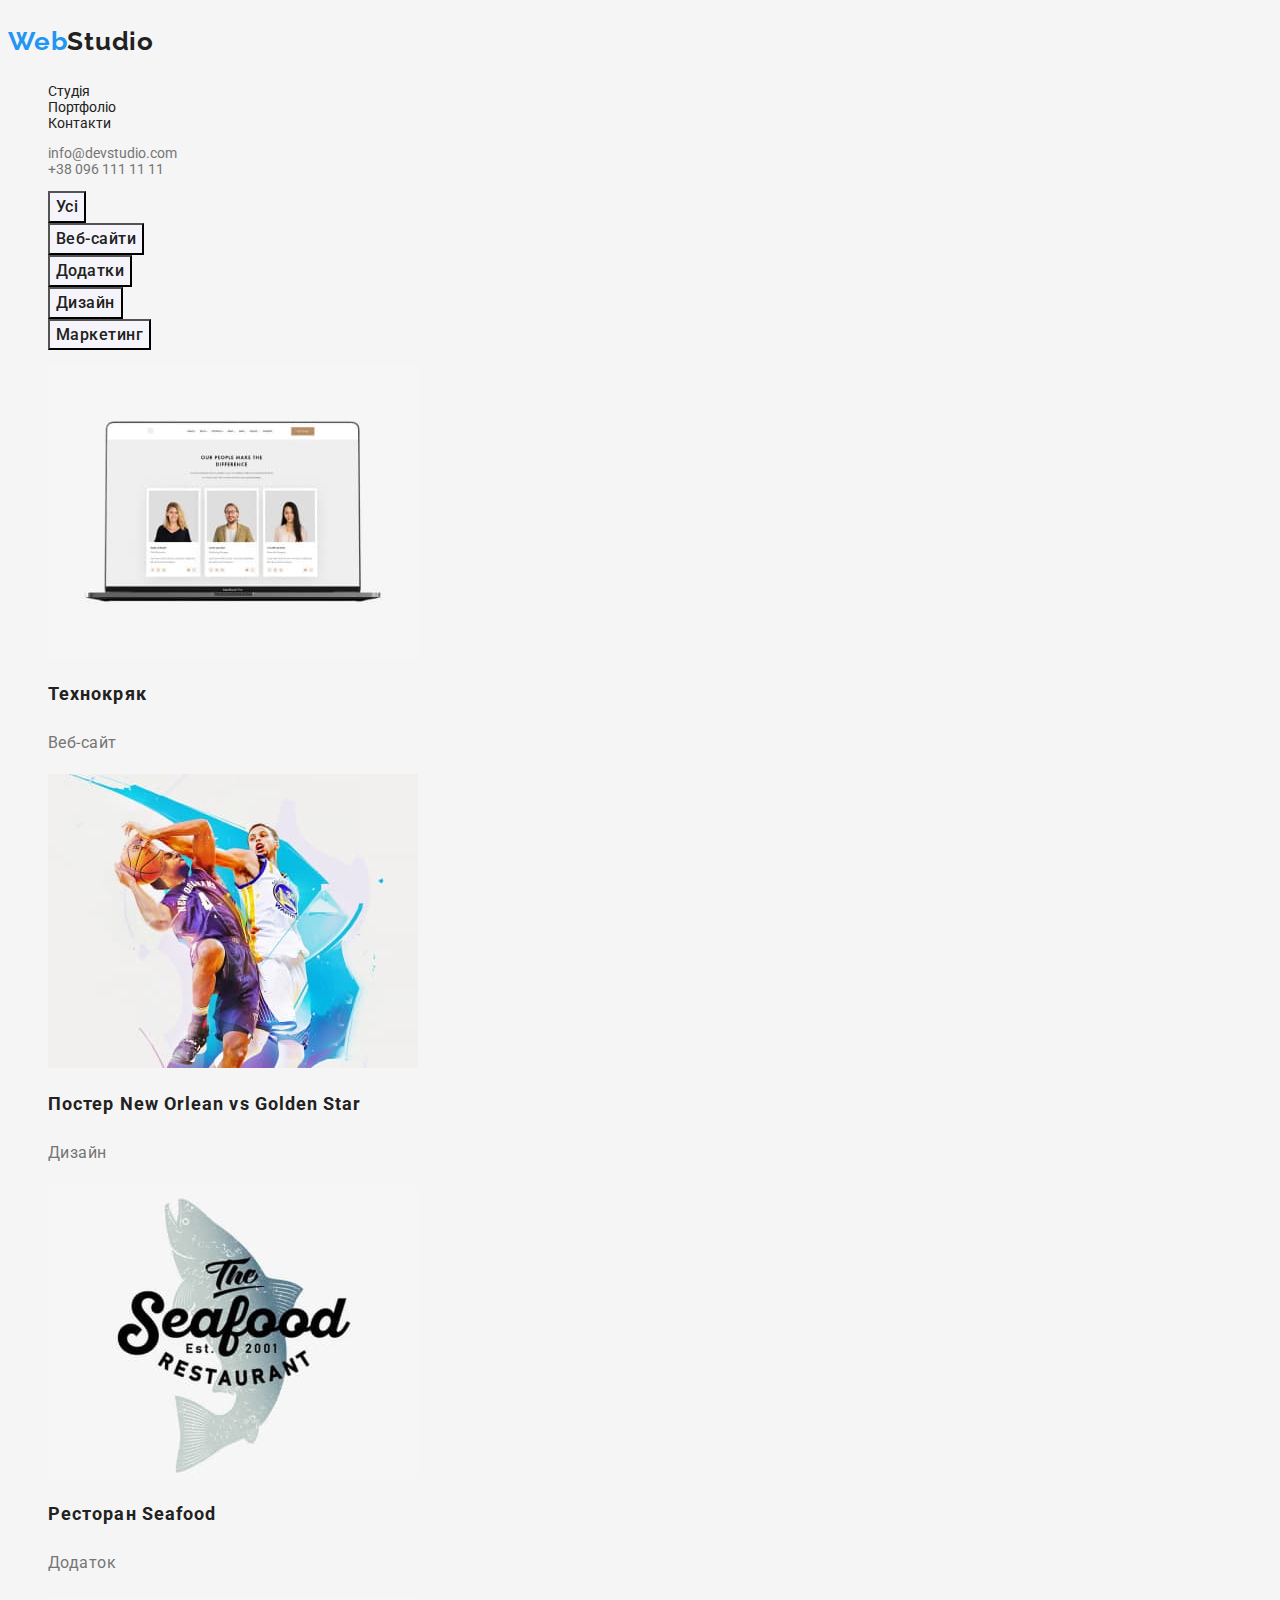
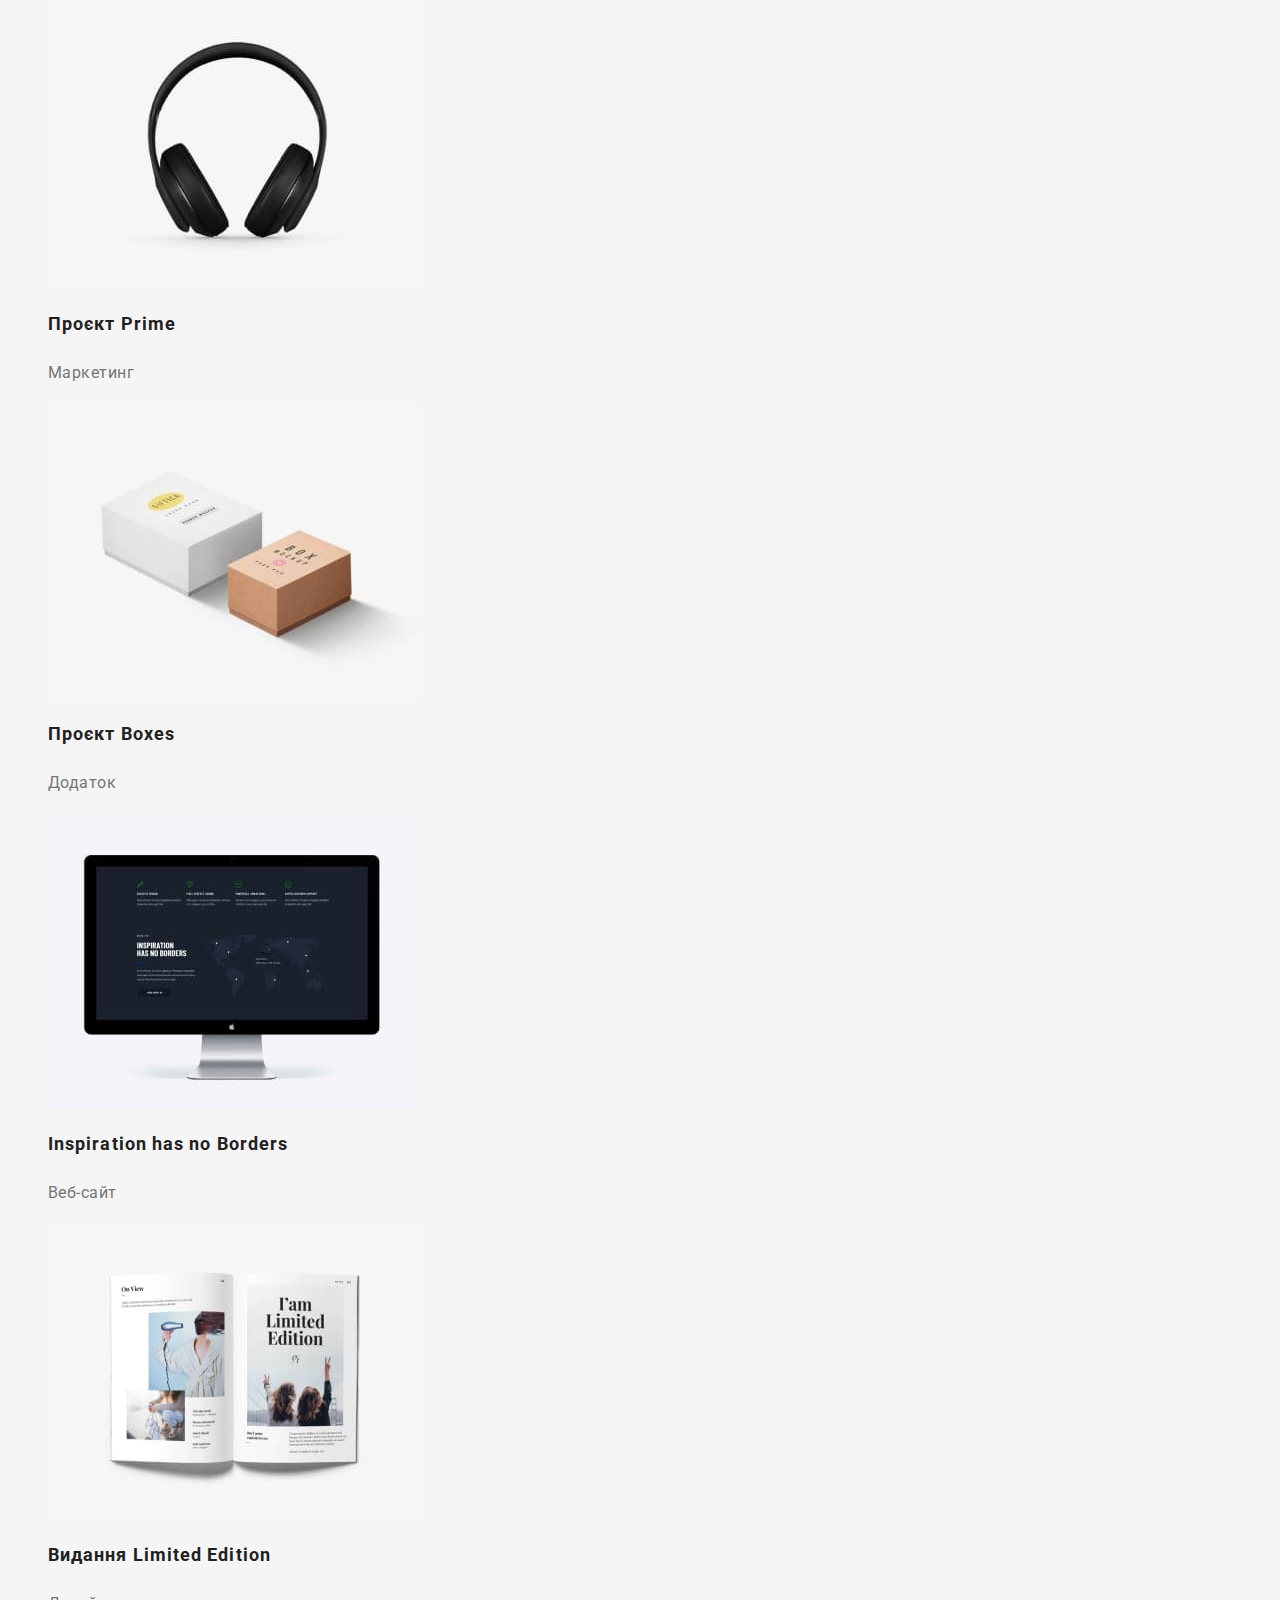
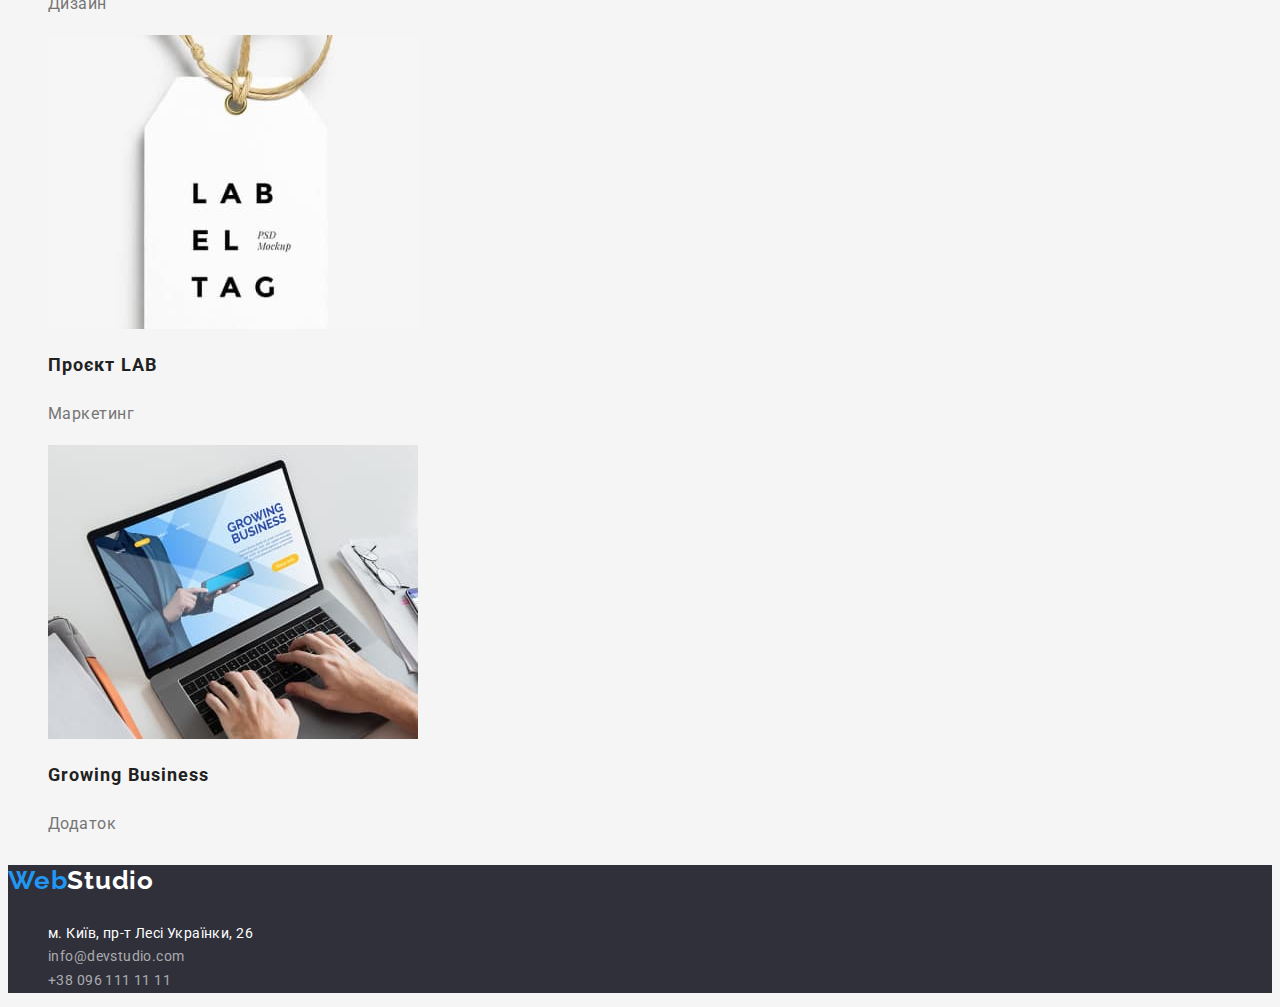
==== portfolio.html @ c07b7109 "portfolio+css" ====
<!DOCTYPE html>
<html lang="uk">
<head>
    <meta charset="UTF-8">
    <meta http-equiv="X-UA-Compatible" content="IE=edge">
    <meta name="viewport" content="width=device-width, initial-scale=1.0">
    <link rel="preconnect" href="https://fonts.googleapis.com">
    <link rel="preconnect" href="https://fonts.gstatic.com" crossorigin>
    <link href="https://fonts.googleapis.com/css2?family=Raleway:wght@700&family=Roboto:wght@400;500;700;900&display=swap" rel="stylesheet">
    <title>Portfolio</title>
    <link rel="stylesheet" href="./css/styles.css">
</head>
<body>
    <header>
        <nav class="navigation"> 
            <a class="logo" href="./index.html"><p class="header-blue-logo" lang="en">Web<span class="header-black-logo">Studio</span></p></a>
            <ul class="navigation-list">
                <li><a class="studio" href="./index.html">Студія</a></li>
                <li><a class="portfolio" href="portfolio.html">Портфоліо</a></li>
                <li><a class="contacts" href="#">Контакти</a></li>
            </ul>
        </nav>
        <ul class="header-adress">
            <li><a class="header-mail" href="mailto:info@devstudio.com">info@devstudio.com</a></li>
            <li><a class="header-phone" href="tel:+380961111111">+38 096 111 11 11</a></li>
        </ul>
    </header>
    <main>
<section class="projects">
    <h1 hidden>Наші проекти</h1>
    <ul class="filter">
        <li><button class="filter-button" type="button">Усі</button></li>
        <li><button class="filter-button" type="button">Веб-сайти</button></li>
        <li><button class="filter-button" type="button">Додатки</button></li>
        <li><button class="filter-button" type="button">Дизайн</button></li>
        <li><button class="filter-button" type="button">Маркетинг</button></li>
    </ul>
    <ul class="project-list">
        <li>
            <img class="project-photo" src="./images/tehnokryak.jpg" alt="зображення ноутбука з проектом" width="370">
            <h2 class="project-title">Технокряк</h2>
            <p class="project-type">Веб-сайт</p>
        </li>
        <li>
            <img class="project-photo" src="./images/poster.jpg" alt="зображення баскетболістів" width="370">
            <h2 class="project-title">Постер New Orlean vs Golden Star</h2>
            <p class="project-type">Дизайн</p>
        </li>
        <li>
            <img class="project-photo" src="./images/restaurant.jpg" alt="постер ресторану" width="370">
            <h2 class="project-title">Ресторан Seafood</h2>
            <p class="project-type">Додаток</p>
        </li>
        <li>
            <img class="project-photo" src="./images/project-prime.jpg" alt="зображення навушників" width="370">
            <h2 class="project-title">Проєкт Prime</h2>
            <p class="project-type">Маркетинг</p>
        </li>
        <li>
            <img class="project-photo" src="./images/project-boxes.jpg" alt="зображення двох коробок" width="370">
            <h2 class="project-title">Проєкт Boxes</h2>
            <p class="project-type">Додаток</p>
        </li>
        <li>
            <img class="project-photo" src="./images/inspiration.jpg" alt="зображення екрану компьютера" width="370">
            <h2 class="project-title">Inspiration has no Borders</h2>
            <p class="project-type">Веб-сайт</p>
        </li>
        <li>
            <img class="project-photo" src="./images/limited-edition.jpg" alt="зображення розгорнутого журналу" width="370">
            <h2 class="project-title">Видання Limited Edition</h2>
            <p class="project-type">Дизайн</p>
        </li>
        <li>
            <img class="project-photo" src="./images/project-lab.jpg" alt="зображення логотипу проекту" width="370">
            <h2 class="project-title">Проєкт LAB</h2>
            <p class="project-type">Маркетинг</p>
        </li>
        <li>
            <img class="project-photo" src="./images/business.jpg" alt="зображення відкритого ноутбука" width="370">
            <h2 class="project-title">Growing Business</h2>
            <p class="project-type">Додаток</p>
        </li>
    </ul>
</section>
    </main>
<footer class="footer">
    <a class="logo" href="./index.html"><p class="footer-blue-logo" lang="en">Web<span class="footer-black-logo">Studio</span></p></a>
        <address>
            <ul class="footer-adress">
                <li><a class="location" href="https://goo.gl/maps/H59a2wNS6eCXU6x1A" target="_blank">м. Київ, пр-т Лесі Українки, 26</a></li>
                <Li><a class="mail" href="mailto:info@devstudio.com">info@devstudio.com</a></li>
                <li><a class="phone" href="tel:+380961111111">+38 096 111 11 11</a></li>
            </ul>
        </address>
    </footer>
</body>
</html>
---- css/styles.css ----
:root {
    --brand-color: #2196F3;
    --main-color: #212121;
    --main-background: #F5F5F5;
    --secondary-background: #F5F4FA;  
    --background-color: #2F303A;
    --secondary-color:#FFFFFF;
    --secondary-text-color: #757575;
    --shadow-color: rgba(255, 255, 255, 0.6);
     
}
/* --------index.html--------- */
body {
    font-size: 14px;
    font-family: 'Roboto', sans-serif;
    font-style: normal;
    color: var(--main-color);
    background-color: var(--main-background)
}
.header-adress,
.benefits-list,
.navigation-list,
.work-example,
.team-list,
.footer-adress {
    list-style: none;
}
/* -------HEADER------- */
.header {
    background-color: var(--secondary-color);
}
.logo {
    font-family: 'Raleway', sans-serif;
    font-weight: 700;
    font-size: 26px;
    line-height: 1.19;
    letter-spacing: 0.03em;
    text-decoration: none;
}
.header-blue-logo {
    color: var(--brand-color);
}
.header-black-logo {
    color: var(--main-color);
}
.navigation-list,
.header-adress {
    cursor: pointer;
}
.studio, .portfolio, .contacts {
    color: var(--main-color);
    text-decoration: none;
}
.studio:active, 
.portfolio:active, 
.contacts:active {
    color: var(--brand-color);
}
.studio:hover,
.portfolio:hover,
.contacts:hover {
    color: var(--brand-color);
}
.studio:focus,
.portfolio:focus,
.contacts:focus {
    color: var(--brand-color);
}
.header-mail,
.header-phone {
    text-decoration: none;
    color: var(--secondary-text-color);
} 
.header-mail:active,
.header-phone:active {
    color: var(--brand-color);
}
.header-mail:hover,
.header-phone:hover{
    color: var(--brand-color);
}
.header-mail:focus,
.header-phone:focus{
    color: var(--brand-color);
}

/* -------MAIN------- */
.title {
    background-color: var(--background-color);
}
.main-title {
    color: var(--secondary-color);
    font-weight: 900;
    font-size: 44px;
    line-height: 1.36;
    text-align: center;
    letter-spacing: 0.06em;
    text-transform: uppercase;
}
.button {
    color: var(--secondary-color);
    font-family: inherit;
    font-style: normal;
    font-weight: 700;
    font-size: 16px;
    line-height: 1.88;
    background-color: var(--brand-color);
}
.button {
    cursor: pointer;
}
.buttton:hover,
.button:focus {
    background: var(--brand-color);
    box-shadow: 0px 4px 4px rgba(0, 0, 0, 0.15);
    border-radius: 4px;
}
.visually-hidden {
    position: absolute;
    white-space: nowrap;
    width: 1px;
    height: 1px;
    overflow: hidden;
    border: 0;
    padding: 0;
    clip: rect(0 0 0 0);
    clip-path: inset(50%);
    margin: -1px;
  }
  
.benefit-title {
    font-weight: 700;
    line-height: 1.14;
    letter-spacing: 0.03em;
    text-transform: uppercase;
}
.benefit-text {
    line-height: 1.71;
    letter-spacing: 0.03em;
    color: var(--secondary-text-color);
}
.work {
    font-weight: 700;
    font-size: 36px;
    line-height: 1.17;
    text-align: center;
    letter-spacing: 0.03em;
}
.team {
    background-color: var(--secondary-background);   
}
.team-title {
    font-weight: 700;
    font-size: 36px;
    line-height: 1.17;
    text-align: center;
    letter-spacing: 0.03em;
}
.name {
    font-weight: 500;
    font-size: 16px;
    line-height: 19px;
    letter-spacing: 0.03em;
}
.position {
    font-size: 16px;
    line-height: 1.19;
    text-align: center;
    letter-spacing: 0.03em;
    color: var(--secondary-text-color);
}
/* -------FOOTER------- */
.footer {
    background-color: var(--background-color);
}

.footer-blue-logo {
    color: var(--brand-color);
}
.footer-black-logo {
    color: var(--secondary-color);
}
.location {
    font-style: normal;
    font-weight: 400;
    font-size: 14px;
    line-height: 1.71;
    letter-spacing: 0.03em;
    color: var(--secondary-color);
    text-decoration: none;
}
.mail,
.phone {
    font-style: normal;
    font-weight: 400;
    font-size: 14px;
    line-height: 1.71;
    letter-spacing: 0.03em;
    color: var(--shadow-color);
    text-decoration: none;
}
.location:active,
.mail:active,
.phone:active {
    color: var(--brand-color);
}
.location:focus,
.mail:focus,
.phone:focus {
    color: var(--brand-color);
}
.location:hover,
.mail:hover,
.phone:hover {
    color: var(--brand-color);
}
/* ----------portfolio.html--------- */
/* --MAIN-- */
.filter {
    list-style: none;
}
.filter-button {
    background-color: var(--secondary-background); 
    font-family: 'Roboto', sans-serif;
    font-style: normal;
    font-weight: 500;
    font-size: 16px;
    line-height: 1.62;
    letter-spacing: 0.03em;
    text-align: center;
    color: var(--main-color)
     
}
.filter-button:active,
.filter-button:hover,
.filter-button:focus{
    background-color: var(--brand-color);
    color:var(--secondary-color);
}

.project-list {
    list-style: none;
}
.project-title {
    font-weight: 700;
    font-size: 18px;
    line-height: 2;
    letter-spacing: 0.06em;
}
.project-type {
    font-size: 16px;
    line-height: 1.88;
    letter-spacing: 0.03em;
    color: var(--secondary-text-color);
}
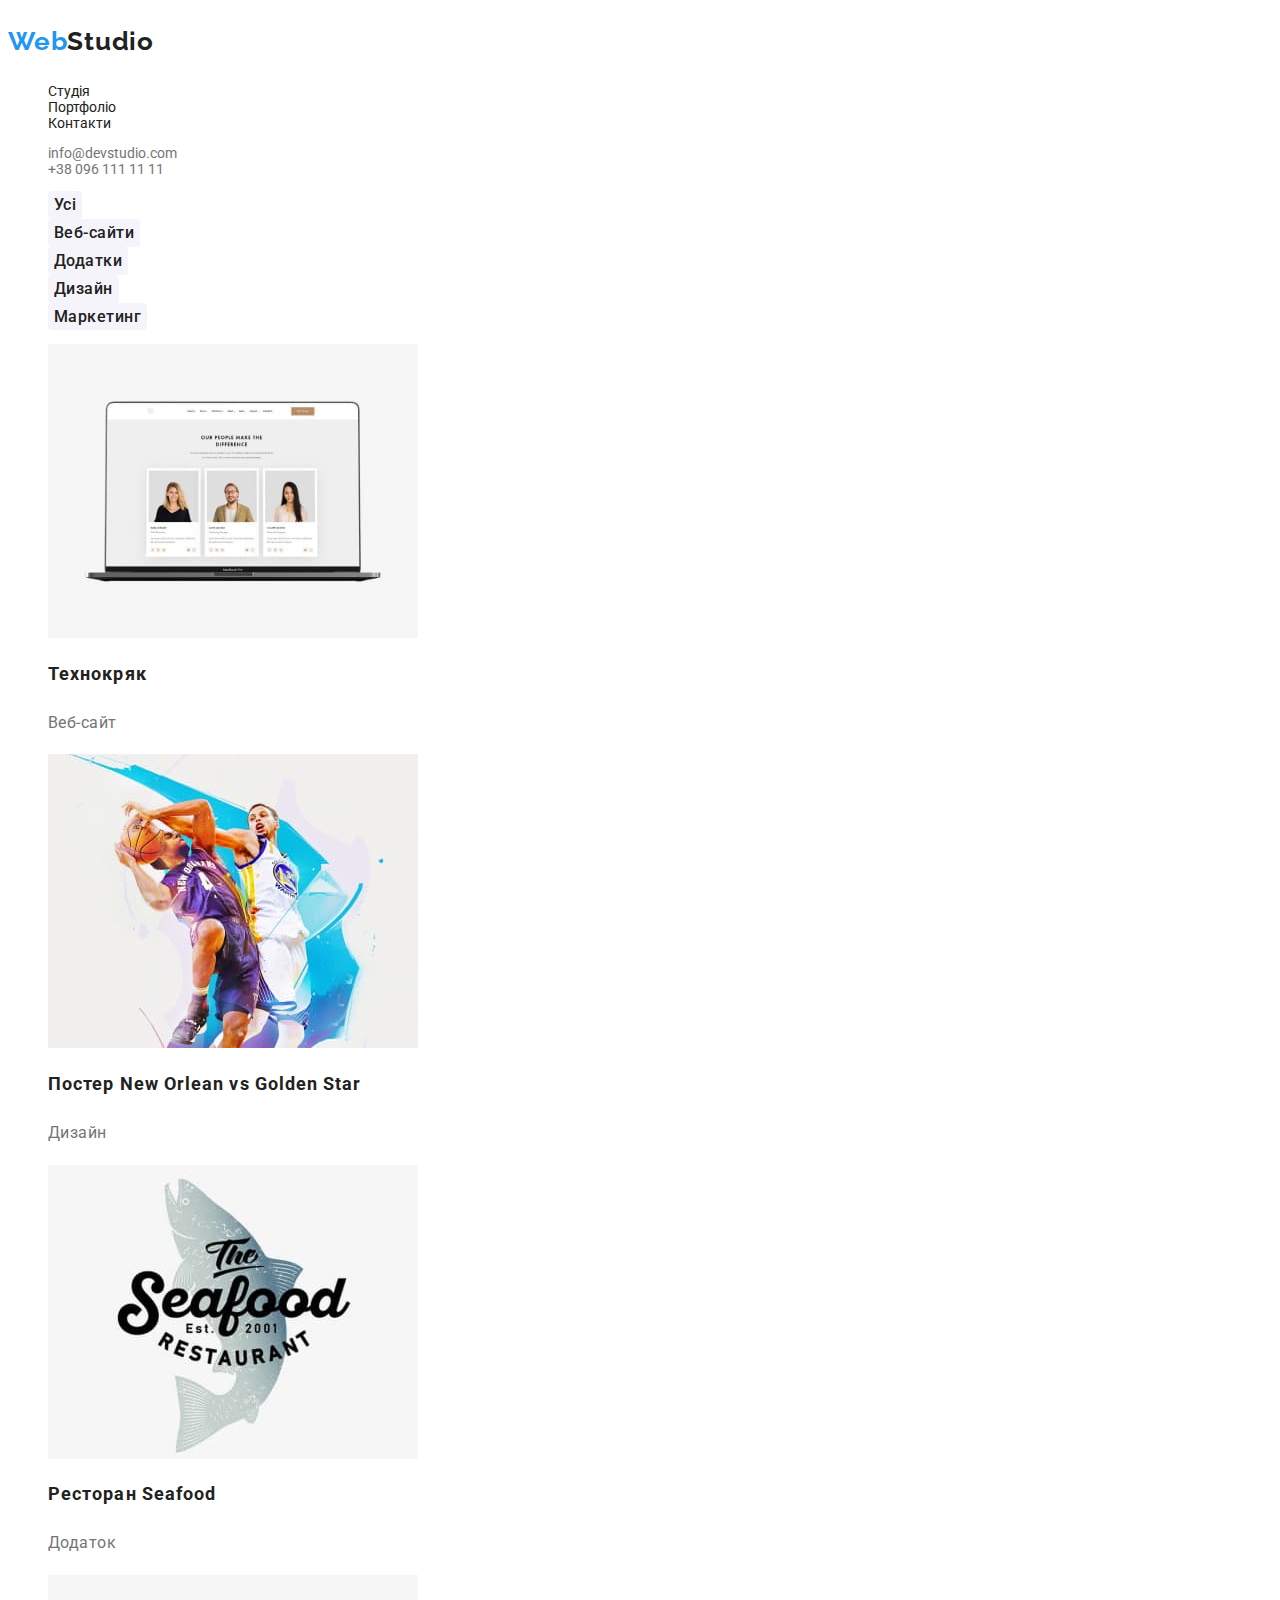
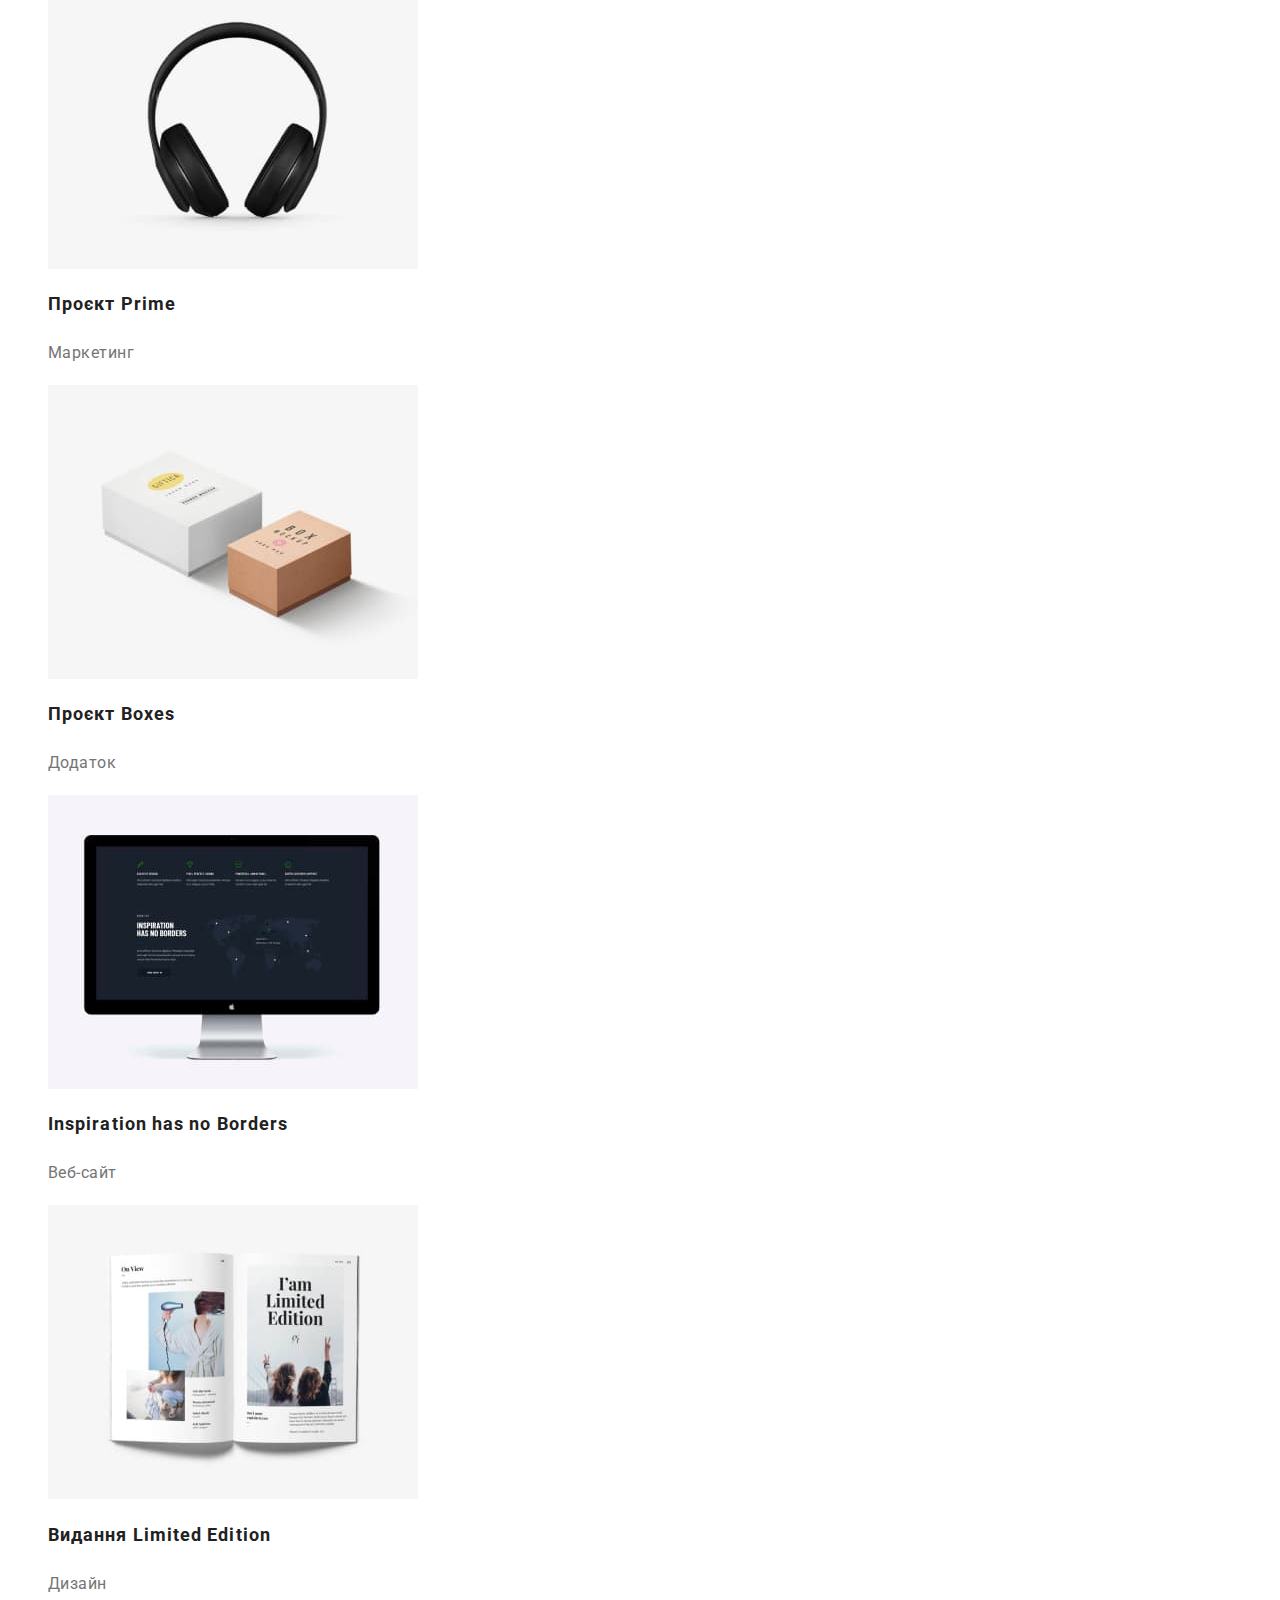
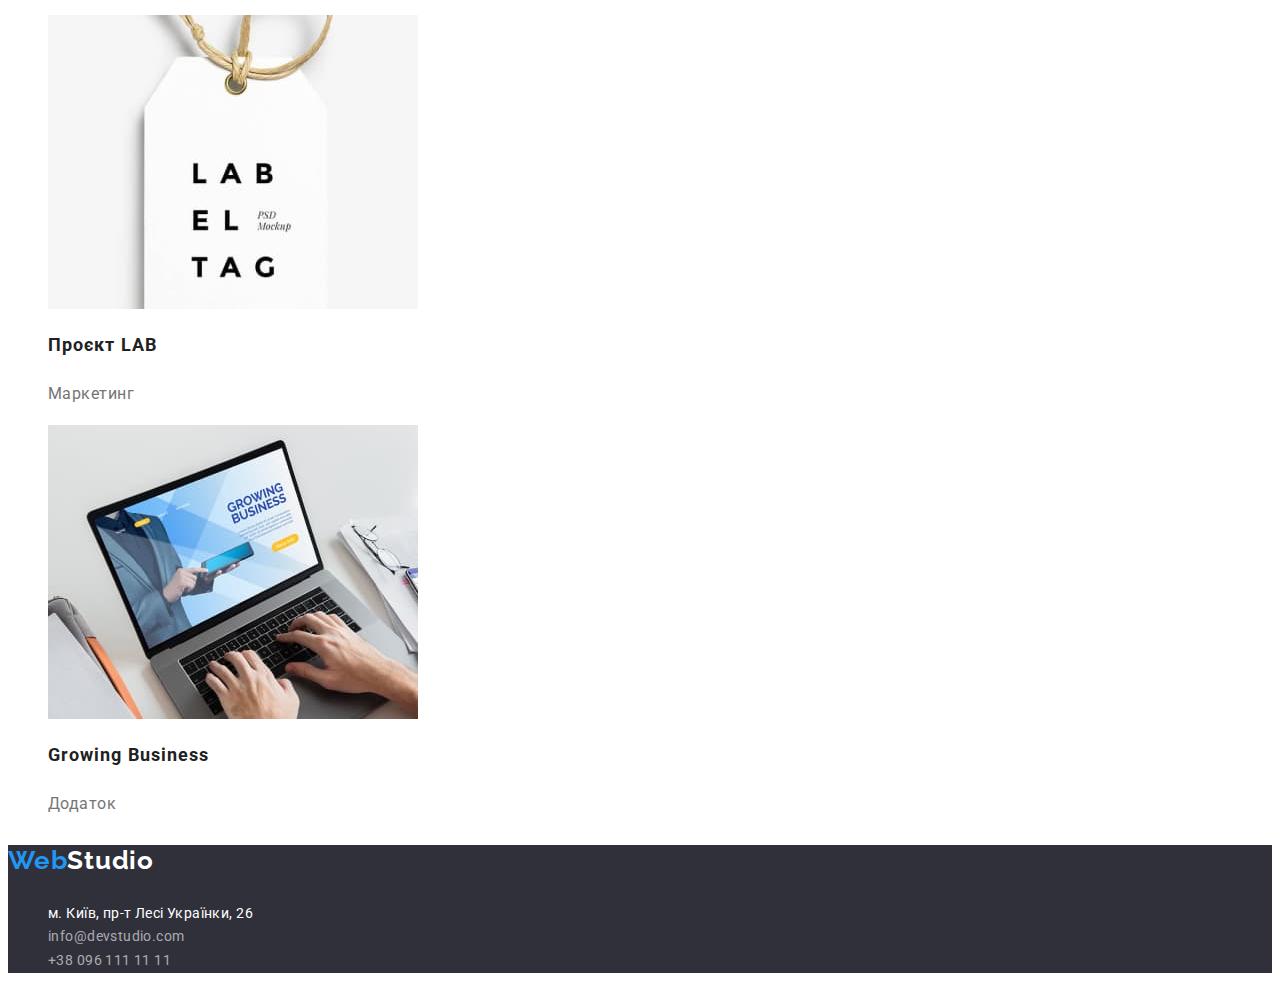
==== commit bd92fea3: "css, index, portfolio have been changed" ====
--- a/portfolio.html
+++ b/portfolio.html
@@ -15,14 +15,14 @@
         <nav class="navigation"> 
             <a class="logo" href="./index.html"><p class="header-blue-logo" lang="en">Web<span class="header-black-logo">Studio</span></p></a>
             <ul class="navigation-list">
-                <li><a class="studio" href="./index.html">Студія</a></li>
-                <li><a class="portfolio" href="portfolio.html">Портфоліо</a></li>
-                <li><a class="contacts" href="#">Контакти</a></li>
+                <li><a class="nav-link" href="./index.html">Студія</a></li>
+                <li><a class="nav-link" href="portfolio.html">Портфоліо</a></li>
+                <li><a class="nav-link" href="#">Контакти</a></li>
             </ul>
         </nav>
         <ul class="header-adress">
-            <li><a class="header-mail" href="mailto:info@devstudio.com">info@devstudio.com</a></li>
-            <li><a class="header-phone" href="tel:+380961111111">+38 096 111 11 11</a></li>
+            <li><a class="adress-link" href="mailto:info@devstudio.com">info@devstudio.com</a></li>
+            <li><a class="adress-link" href="tel:+380961111111">+38 096 111 11 11</a></li>
         </ul>
     </header>
     <main>
--- a/css/styles.css
+++ b/css/styles.css
@@ -7,7 +7,6 @@
     --secondary-color:#FFFFFF;
     --secondary-text-color: #757575;
     --shadow-color: rgba(255, 255, 255, 0.6);
-     
 }
 /* --------index.html--------- */
 body {
@@ -15,7 +14,6 @@
     font-family: 'Roboto', sans-serif;
     font-style: normal;
     color: var(--main-color);
-    background-color: var(--main-background)
 }
 .header-adress,
 .benefits-list,
@@ -43,44 +41,24 @@
 .header-black-logo {
     color: var(--main-color);
 }
-.navigation-list,
-.header-adress {
-    cursor: pointer;
-}
-.studio, .portfolio, .contacts {
-    color: var(--main-color);
-    text-decoration: none;
-}
-.studio:active, 
-.portfolio:active, 
-.contacts:active {
-    color: var(--brand-color);
-}
-.studio:hover,
-.portfolio:hover,
-.contacts:hover {
-    color: var(--brand-color);
-}
-.studio:focus,
-.portfolio:focus,
-.contacts:focus {
-    color: var(--brand-color);
-}
-.header-mail,
-.header-phone {
-    text-decoration: none;
-    color: var(--secondary-text-color);
+.nav-link {
+    color: var(--main-color);
+    text-decoration: none;
+    cursor: pointer;
+}
+.nav-link:active,
+.nav-link:hover,
+.nav-link:focus {
+    color: var(--brand-color);
+}
+.adress-link {
+    text-decoration: none;
+    color: var(--secondary-text-color);
+    cursor: pointer;
 } 
-.header-mail:active,
-.header-phone:active {
-    color: var(--brand-color);
-}
-.header-mail:hover,
-.header-phone:hover{
-    color: var(--brand-color);
-}
-.header-mail:focus,
-.header-phone:focus{
+.adress-link:active,
+.adress-link:hover,
+.adress-link:focus {
     color: var(--brand-color);
 }
 
@@ -105,6 +83,7 @@
     font-size: 16px;
     line-height: 1.88;
     background-color: var(--brand-color);
+    border-radius: 4px;
 }
 .button {
     cursor: pointer;
@@ -228,7 +207,10 @@
     line-height: 1.62;
     letter-spacing: 0.03em;
     text-align: center;
-    color: var(--main-color)
+    color: var(--main-color);
+    border-radius: 4px;
+    border: none;
+    cursor: pointer;
      
 }
 .filter-button:active,
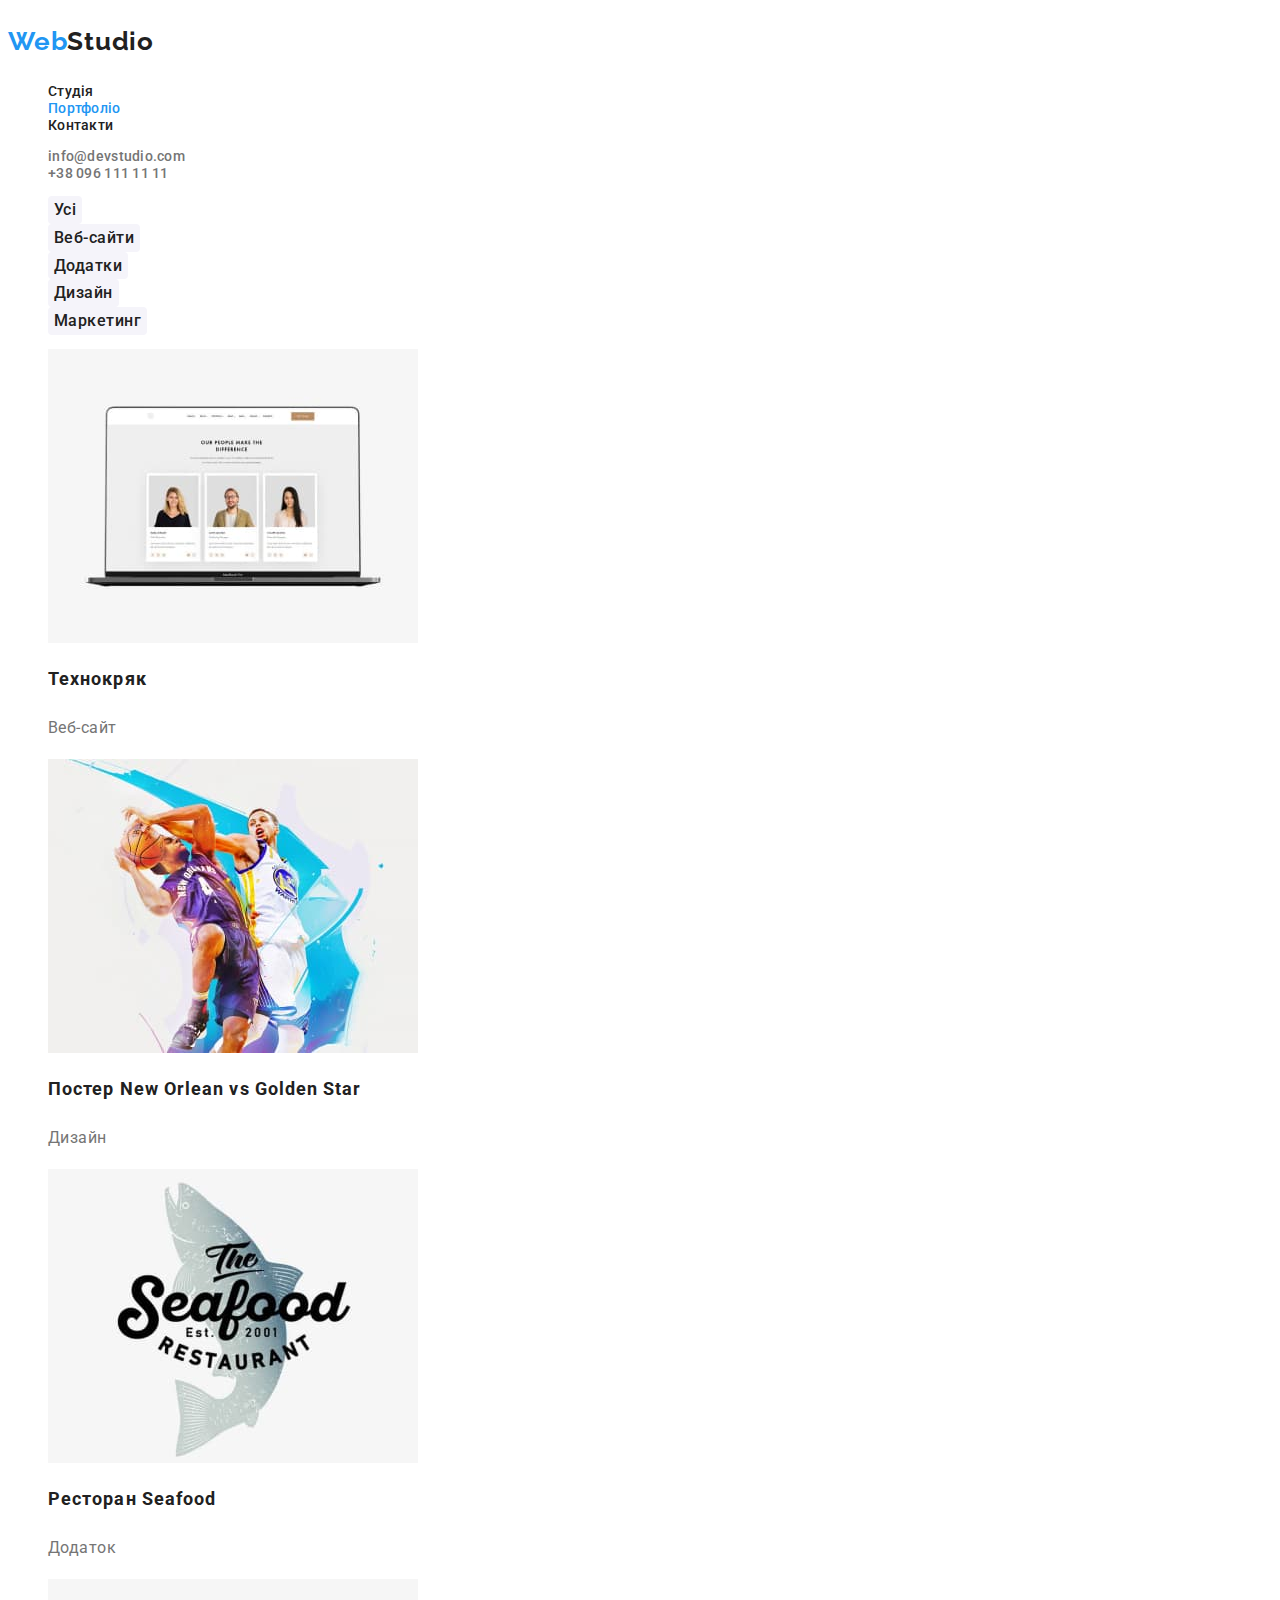
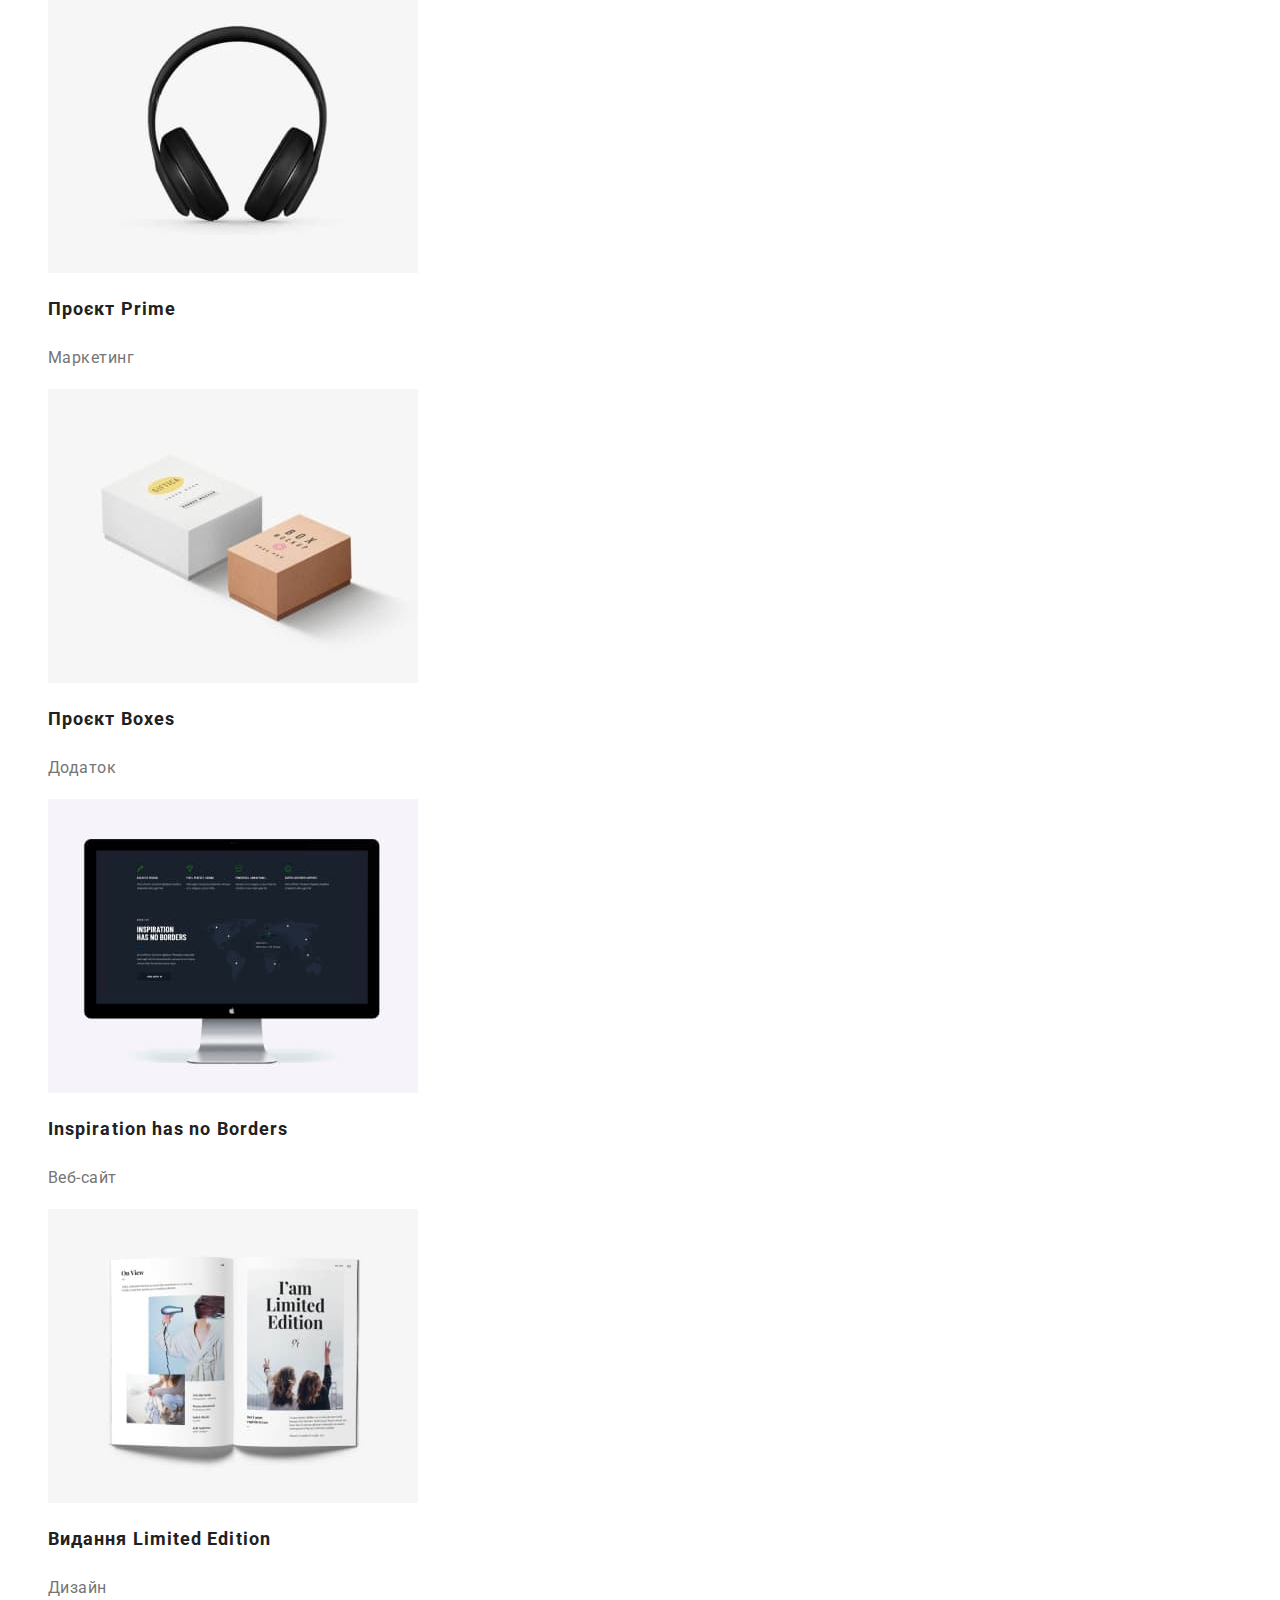
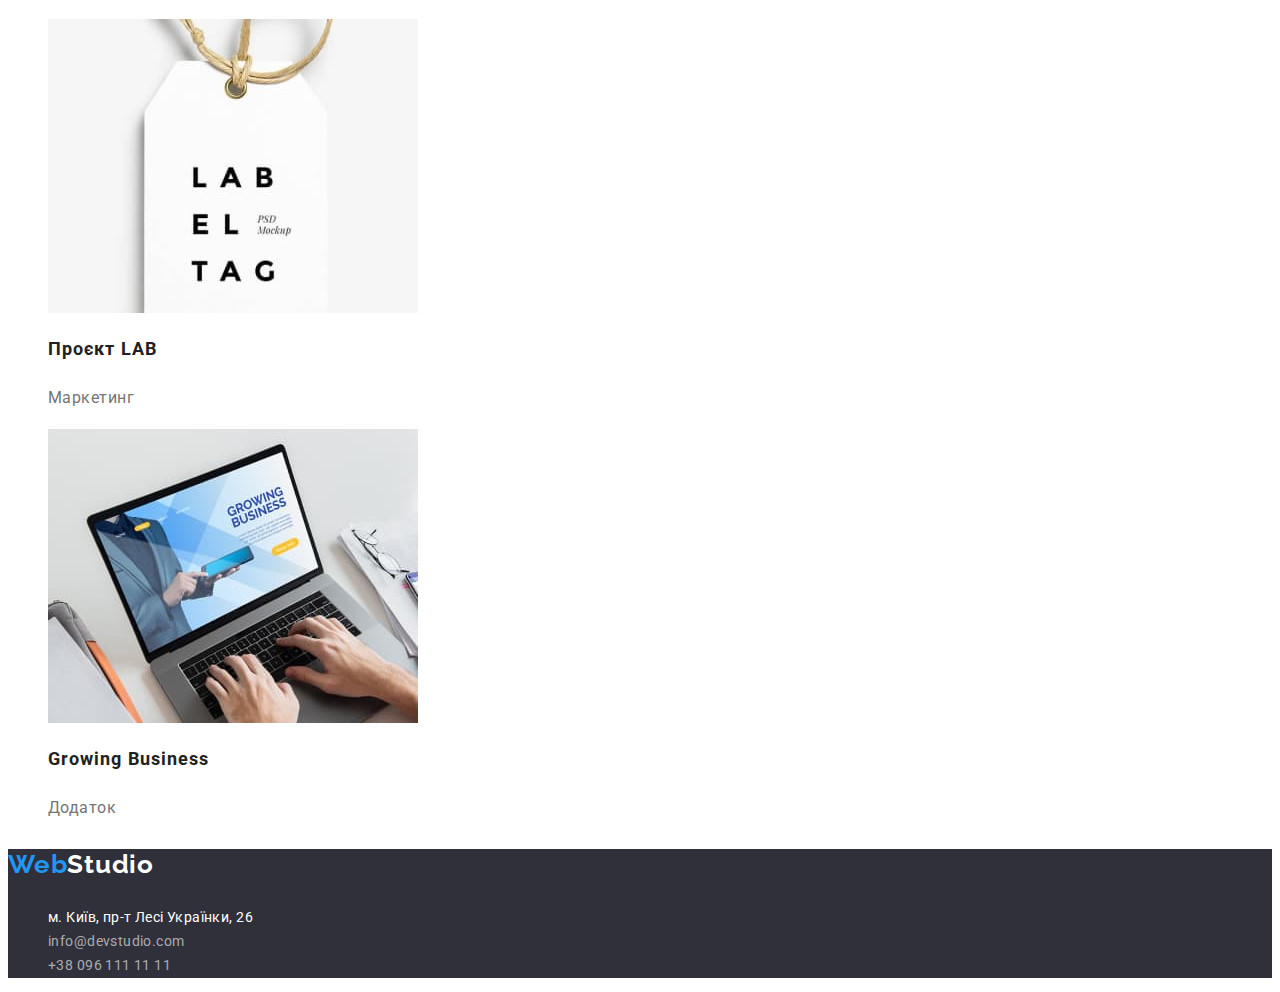
==== commit 24ab3d00: "styles have been added" ====
--- a/portfolio.html
+++ b/portfolio.html
@@ -16,7 +16,7 @@
             <a class="logo" href="./index.html"><p class="header-blue-logo" lang="en">Web<span class="header-black-logo">Studio</span></p></a>
             <ul class="navigation-list">
                 <li><a class="nav-link" href="./index.html">Студія</a></li>
-                <li><a class="nav-link" href="portfolio.html">Портфоліо</a></li>
+                <li><a class="nav-link current" href="portfolio.html">Портфоліо</a></li>
                 <li><a class="nav-link" href="#">Контакти</a></li>
             </ul>
         </nav>
--- a/css/styles.css
+++ b/css/styles.css
@@ -43,6 +43,10 @@
 }
 .nav-link {
     color: var(--main-color);
+    font-weight: 500;
+    font-size: 14px;
+    line-height: 1.14;
+    letter-spacing: 0.02em;
     text-decoration: none;
     cursor: pointer;
 }
@@ -54,12 +58,19 @@
 .adress-link {
     text-decoration: none;
     color: var(--secondary-text-color);
+    font-weight: 500;
+    font-size: 14px;
+    line-height: 1.14;
+    letter-spacing: 0.02em;
     cursor: pointer;
 } 
 .adress-link:active,
 .adress-link:hover,
 .adress-link:focus {
     color: var(--brand-color);
+}
+.current {
+color: var(--brand-color);
 }
 
 /* -------MAIN------- */
@@ -109,12 +120,14 @@
   
 .benefit-title {
     font-weight: 700;
+    font-size: 14px;
     line-height: 1.14;
     letter-spacing: 0.03em;
     text-transform: uppercase;
 }
 .benefit-text {
     line-height: 1.71;
+    font-size: 14px;
     letter-spacing: 0.03em;
     color: var(--secondary-text-color);
 }
